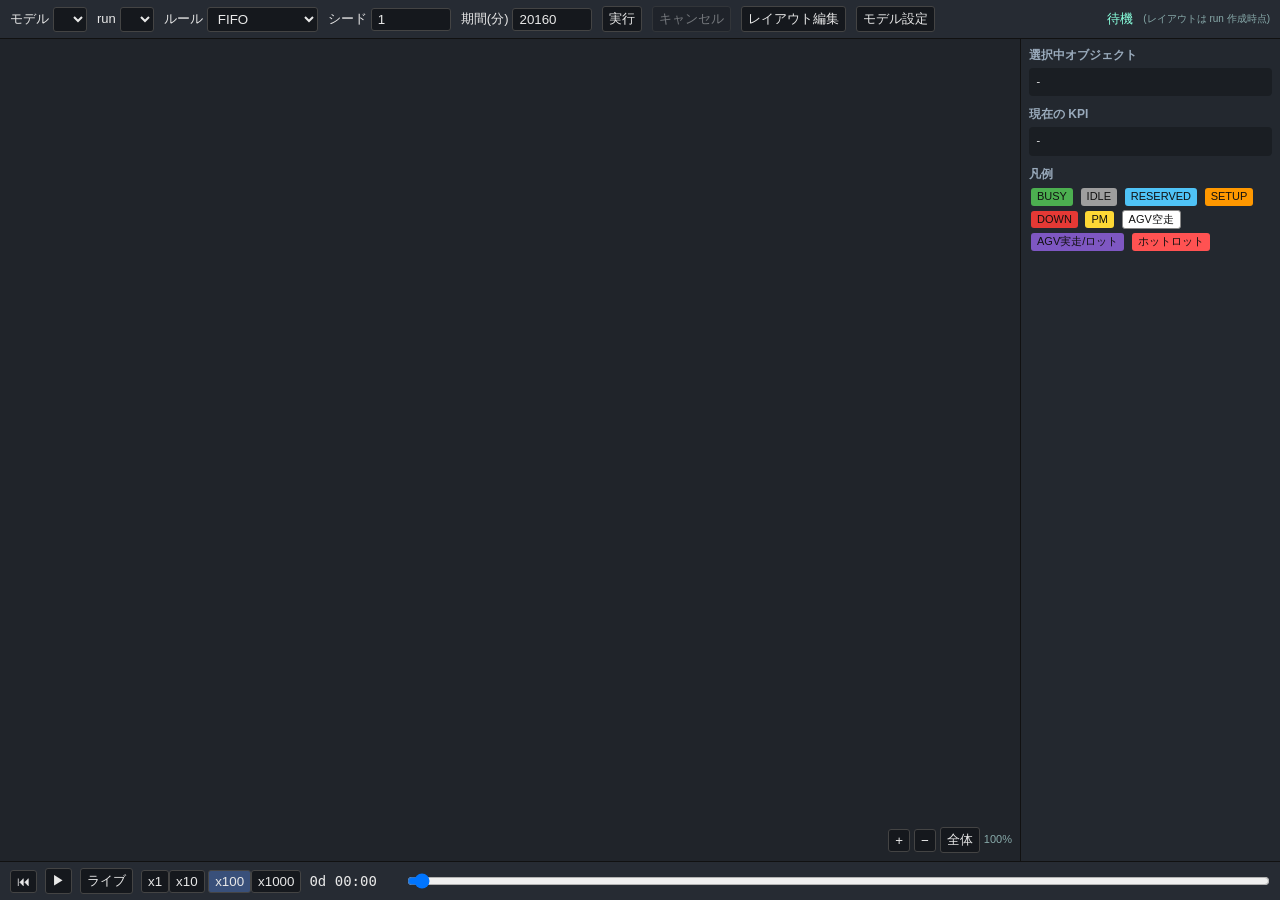
==== web/index.html @ db257b18 "半導体工場操業シミュレーターと Web ビューアーを実装 Generated with [Devin](https://devin.ai)  Co-Authored-By: Devin <158243" ====
<!DOCTYPE html>
<html lang="ja">
<head>
<meta charset="utf-8">
<title>半導体工場シミュレーター</title>
<link rel="stylesheet" href="viewer.css">
</head>
<body>
<header id="toolbar">
  <label>モデル <select id="model"></select></label>
  <label>run <select id="run"></select></label>
  <label>ルール <select id="rule">
    <option>FIFO</option><option>PRIORITY</option><option>EDD</option>
    <option>SPT</option><option>MIN_SETUP</option><option>CR</option>
  </select></label>
  <label>シード <input id="seed" type="number" value="1" min="0"></label>
  <label>期間(分) <input id="duration" type="number" value="20160"></label>
  <button id="btnRun">実行</button>
  <button id="btnCancel" disabled>キャンセル</button>
  <button id="btnEdit">レイアウト編集</button>
  <button onclick="location.href='modeledit.html?model='+encodeURIComponent(document.getElementById('model').value)">モデル設定</button>
  <span id="status">待機</span><span id="layNote" style="font-size:10px;color:#8aa" title="run は開始時点のレイアウトを使用します">(レイアウトは run 作成時点)</span>
</header>
<main>
  <div id="canvasWrap"><canvas id="cv"></canvas></div>
  <aside id="side">
    <div id="selInfo"><h3>選択中オブジェクト</h3><pre id="selBody">-</pre></div>
    <div id="kpi"><h3>現在の KPI</h3><pre id="kpiBody">-</pre></div>
    <div id="legend">
      <h3>凡例</h3>
      <span class="lg" style="background:#4caf50">BUSY</span>
      <span class="lg" style="background:#9e9e9e">IDLE</span>
      <span class="lg" style="background:#4fc3f7">RESERVED</span>
      <span class="lg" style="background:#ff9800">SETUP</span>
      <span class="lg" style="background:#e53935">DOWN</span>
      <span class="lg" style="background:#fdd835">PM</span>
      <span class="lg" style="background:#fff;border:1px solid #888">AGV空走</span>
      <span class="lg" style="background:#7e57c2">AGV実走/ロット</span>
      <span class="lg" style="background:#ff5252">ホットロット</span>
    </div>
  </aside>
</main>
<footer id="player">
  <button id="btnRew" title="先頭へ">&#9198;</button>
  <button id="btnPlay" title="再生">&#9654;</button>
  <button id="btnLive">ライブ</button>
  <span id="speeds">
    <button data-s="1">x1</button><button data-s="10">x10</button>
    <button data-s="100" class="on">x100</button><button data-s="1000">x1000</button>
  </span>
  <span id="clock">0d 00:00</span>
  <input id="seek" type="range" min="0" max="1000" value="0">
</footer>
<script src="shapes.js?v=20261102g"></script>
<script src="viewer.js?v=20261102g"></script>
<script src="layoutedit.js?v=20261102g"></script>
</body>
</html>
---- web/viewer.css ----
* { box-sizing: border-box; margin: 0; }
body { font: 13px/1.4 "Segoe UI", "Yu Gothic", sans-serif; background:#1e2227;
       color:#e8e8e8; display:flex; flex-direction:column; height:100vh; }
header#toolbar { display:flex; gap:10px; align-items:center; padding:6px 10px;
  background:#262b33; border-bottom:1px solid #111; flex-wrap:wrap; }
header label { display:flex; gap:4px; align-items:center; }
input, select, button { background:#15181d; color:#e8e8e8;
  border:1px solid #444; padding:3px 6px; border-radius:3px; }
button { cursor:pointer; }
button:hover { background:#2c3340; }
button:disabled { opacity:.4; cursor:default; }
button.on { background:#39507a; }
input[type=number] { width:80px; }
#status { margin-left:auto; color:#8fd; }
main { flex:1; display:flex; min-height:0; }
#canvasWrap { flex:1; position:relative; overflow:hidden; background:#20242a; }
#cv { display:block; width:100%; height:100%; }
aside#side { width:260px; background:#23282f; border-left:1px solid #111;
  padding:8px; overflow-y:auto; }
aside h3 { font-size:12px; color:#9ab; margin-bottom:4px; }
aside pre { font:11px/1.5 Consolas,monospace; white-space:pre-wrap;
  background:#1a1e23; padding:6px; border-radius:4px; margin-bottom:10px; }
.lg { display:inline-block; padding:1px 6px; margin:2px; border-radius:3px;
  font-size:11px; color:#111; }
footer#player { display:flex; gap:8px; align-items:center; padding:6px 10px;
  background:#262b33; border-top:1px solid #111; }
#clock { font:14px Consolas,monospace; min-width:90px; }
#seek { flex:1; }
#warnList { max-height:140px; overflow-y:auto; }
#warnList div { cursor:pointer; padding:1px 4px; }
#warnList div:hover { background:#334; }
.edbar { display:flex; gap:6px; align-items:center; padding:4px 8px;
  background:#2a2438; flex-wrap:wrap; }
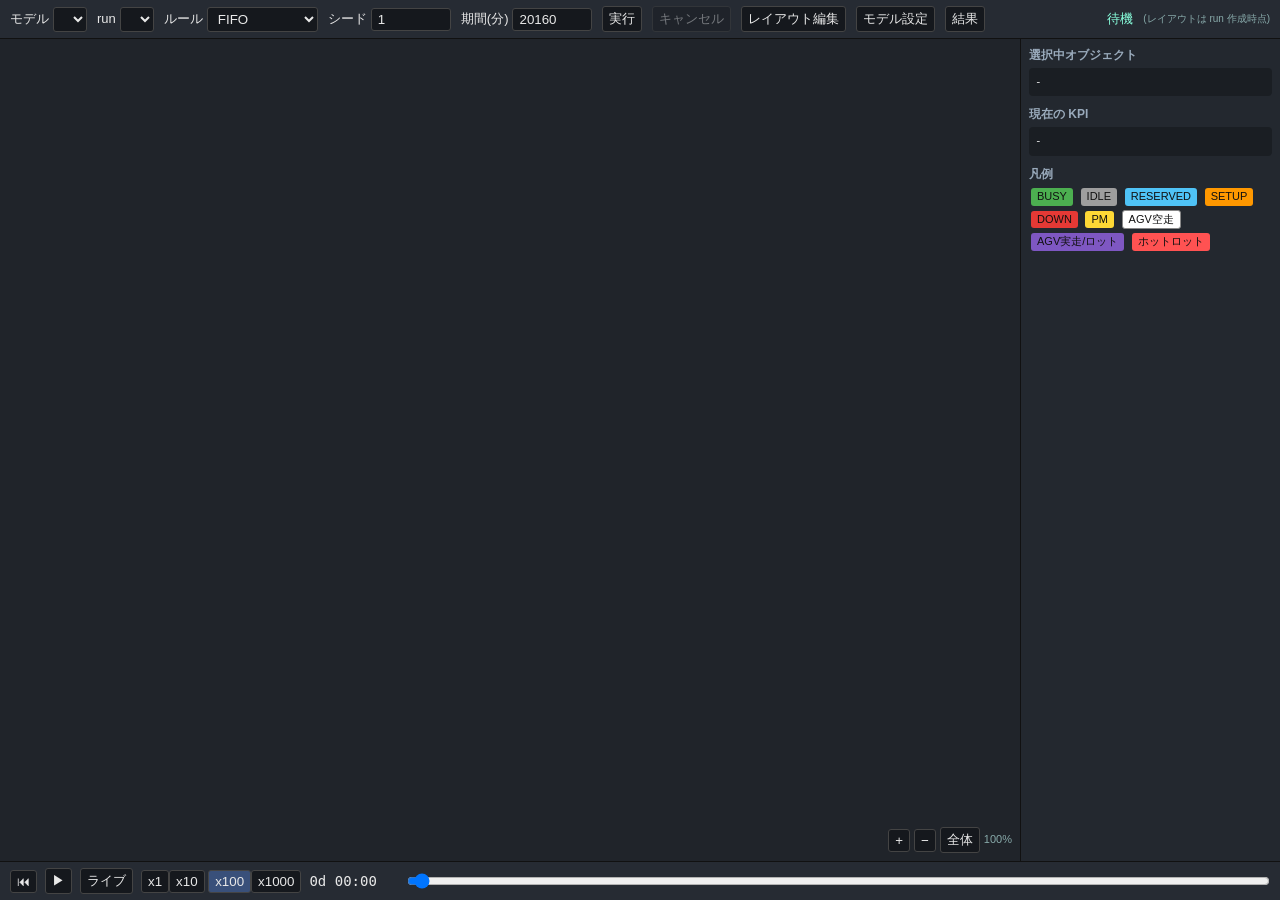
==== commit d038e2e6: "結果表示画面、ポート数、AGV帰還、ズーム等を追加 Generated with [Devin](https://devin.ai)  Co-Authored-By: Devin <158243242" ====
--- a/web/index.html
+++ b/web/index.html
@@ -19,6 +19,7 @@
   <button id="btnCancel" disabled>キャンセル</button>
   <button id="btnEdit">レイアウト編集</button>
   <button onclick="location.href='modeledit.html?model='+encodeURIComponent(document.getElementById('model').value)">モデル設定</button>
+  <button id="btnResults">結果</button>
   <span id="status">待機</span><span id="layNote" style="font-size:10px;color:#8aa" title="run は開始時点のレイアウトを使用します">(レイアウトは run 作成時点)</span>
 </header>
 <main>
@@ -51,8 +52,8 @@
   <span id="clock">0d 00:00</span>
   <input id="seek" type="range" min="0" max="1000" value="0">
 </footer>
-<script src="shapes.js?v=20261102g"></script>
-<script src="viewer.js?v=20261102g"></script>
-<script src="layoutedit.js?v=20261102g"></script>
+<script src="shapes.js?v=20261103c"></script>
+<script src="viewer.js?v=20261103c"></script>
+<script src="layoutedit.js?v=20261103c"></script>
 </body>
 </html>
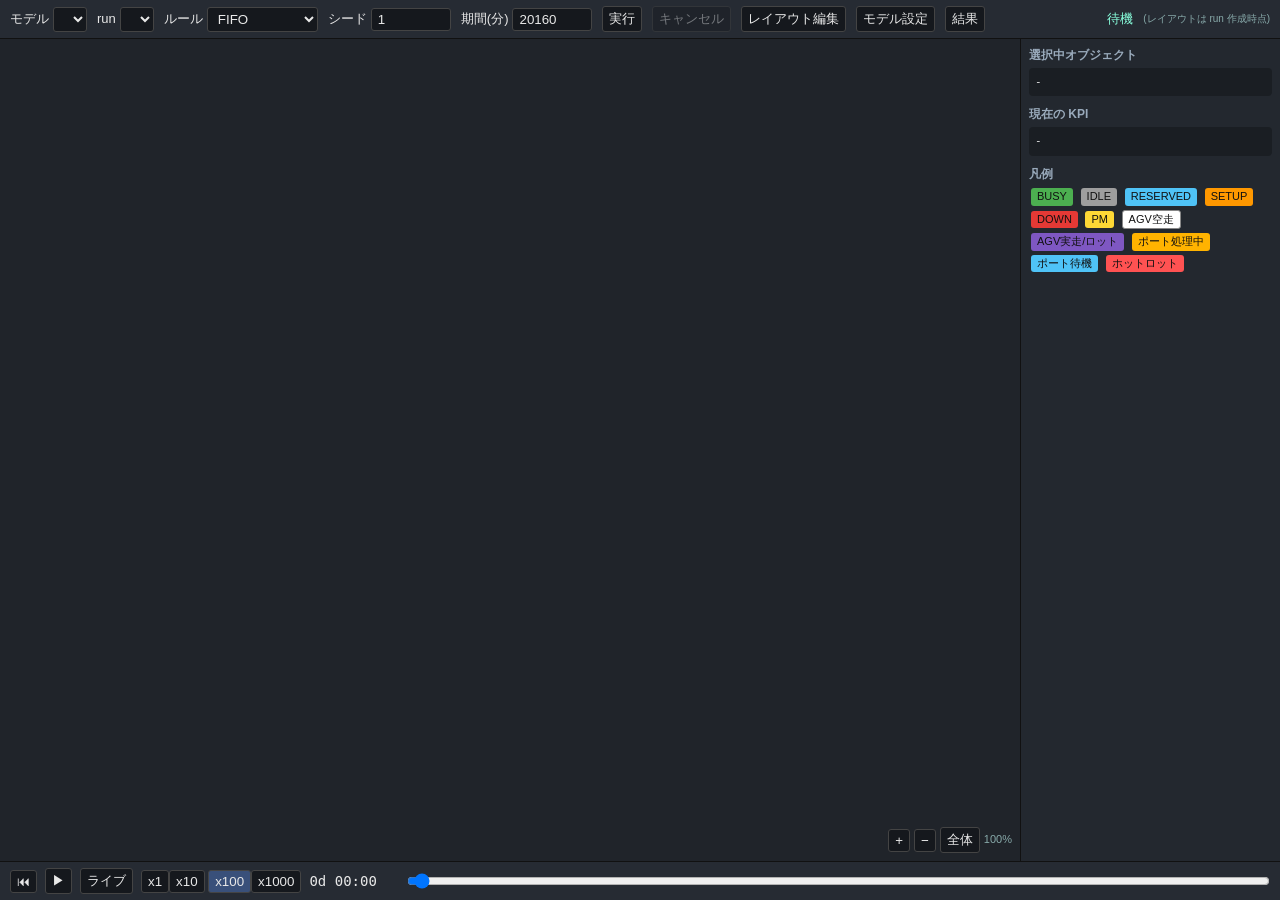
==== commit 248e9c42: "CLキャリアは積載時のみ表示、ポート状態の色分けを修正 - CL キャリアの●はロット積載中のみ描画 - ポート: 処理中=黄/待機=水色/空き=黒、凡例追加 - stateAt がポート占有(pl)" ====
--- a/web/index.html
+++ b/web/index.html
@@ -37,6 +37,8 @@
       <span class="lg" style="background:#fdd835">PM</span>
       <span class="lg" style="background:#fff;border:1px solid #888">AGV空走</span>
       <span class="lg" style="background:#7e57c2">AGV実走/ロット</span>
+      <span class="lg" style="background:#ffb300">ポート処理中</span>
+      <span class="lg" style="background:#4fc3f7">ポート待機</span>
       <span class="lg" style="background:#ff5252">ホットロット</span>
     </div>
   </aside>
@@ -52,8 +54,8 @@
   <span id="clock">0d 00:00</span>
   <input id="seek" type="range" min="0" max="1000" value="0">
 </footer>
-<script src="shapes.js?v=20261103c"></script>
-<script src="viewer.js?v=20261103c"></script>
-<script src="layoutedit.js?v=20261103c"></script>
+<script src="shapes.js?v=20261107c"></script>
+<script src="viewer.js?v=20261107c"></script>
+<script src="layoutedit.js?v=20261107c"></script>
 </body>
 </html>
